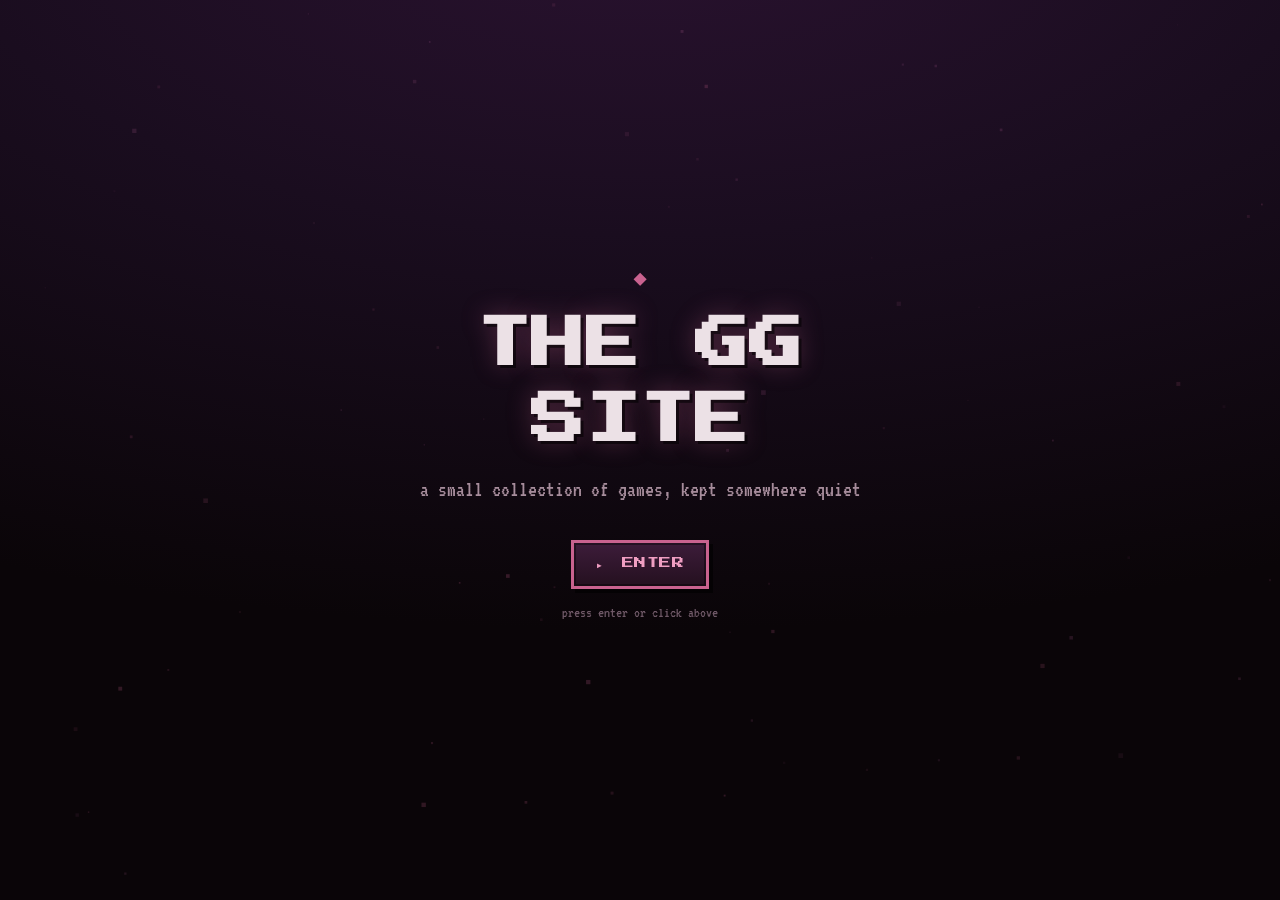
==== index.html @ e9c0b4aa "Initial commit: The GG Site game hub" ====
<!DOCTYPE html>
<html lang="en">
<head>
<meta charset="UTF-8">
<meta name="viewport" content="width=device-width, initial-scale=1.0, maximum-scale=1.0">
<title>The GG Site</title>
<link rel="preconnect" href="https://fonts.googleapis.com">
<link href="https://fonts.googleapis.com/css2?family=Press+Start+2P&family=VT323&display=swap" rel="stylesheet">
<link rel="stylesheet" href="css/style.css">
</head>
<body>

<canvas id="particle-canvas"></canvas>

<!-- ============ INTRO SCREEN ============ -->
<section id="intro-screen" class="screen">
  <div class="intro-inner">
    <div class="intro-glyph" aria-hidden="true">◆</div>
    <h1 class="intro-title">THE GG SITE</h1>
    <p class="intro-subtitle">a small collection of games, kept somewhere quiet</p>
    <button id="enter-btn" class="pixel-btn pixel-btn--primary">
      <span class="btn-arrow">▸</span> ENTER
    </button>
    <p class="intro-hint">press enter or click above</p>
  </div>
</section>

<!-- ============ MAIN HUB ============ -->
<div id="hub" class="screen hub hidden">

  <header class="hub-header">
    <div class="hub-logo" data-nav="games">
      <span class="hub-logo-glyph">◆</span>
      <span class="hub-logo-text">THE GG SITE</span>
    </div>

    <nav class="hub-nav" id="hub-nav">
      <button class="nav-btn is-active" data-nav="games">Games</button>
      <button class="nav-btn" data-nav="recommend">Recommendations</button>
      <button class="nav-btn" data-nav="settings">Settings</button>
      <button class="nav-btn" data-nav="about">About</button>
    </nav>

    <button id="music-toggle" class="icon-btn" title="Mute / Unmute music" aria-label="Mute or unmute music">
      <span id="music-icon">♪</span>
    </button>

    <button id="nav-burger" class="icon-btn burger" aria-label="Open menu">≡</button>
  </header>

  <!-- ---------- GAMES PAGE ---------- -->
  <main class="page is-active" id="page-games" data-page="games">
    <div class="page-heading">
      <h2>GAMES</h2>
      <p class="page-sub">choose something to play</p>
    </div>
    <div id="game-grid" class="game-grid">
      <!-- populated by js -->
    </div>
  </main>

  <!-- ---------- RECOMMENDATIONS PAGE ---------- -->
  <main class="page" id="page-recommend" data-page="recommend">
    <div class="page-heading">
      <h2>RECOMMENDATIONS</h2>
      <p class="page-sub">suggest a game for the site &mdash; this doesn't add it automatically, it just lets us know</p>
    </div>

    <form id="recommend-form" class="panel form-panel">
      <label class="field">
        <span>Game name *</span>
        <input type="text" id="rec-name" required maxlength="80" placeholder="e.g. Celeste">
      </label>

      <label class="field">
        <span>Link (optional)</span>
        <input type="url" id="rec-link" maxlength="300" placeholder="https://...">
      </label>

      <label class="field">
        <span>Short description</span>
        <textarea id="rec-desc" maxlength="400" rows="3" placeholder="What is this game?"></textarea>
      </label>

      <label class="field">
        <span>Why do you recommend it?</span>
        <textarea id="rec-why" maxlength="400" rows="3" placeholder="What makes it worth adding?"></textarea>
      </label>

      <label class="field">
        <span>Your name / username (optional)</span>
        <input type="text" id="rec-user" maxlength="60" placeholder="anonymous">
      </label>

      <button type="submit" class="pixel-btn pixel-btn--primary">SUBMIT RECOMMENDATION</button>
      <p id="rec-status" class="form-status" role="status"></p>
    </form>

    <div class="panel note-panel">
      <p><strong>Note:</strong> recommendations aren't wired to a live server on this build, so they're saved locally in your browser instead of pretending to send somewhere. See <code>js/recommend.js</code> for a ready-made spot to plug in a real backend endpoint.</p>
    </div>

    <div id="local-rec-list" class="local-rec-list"></div>
  </main>

  <!-- ---------- SETTINGS PAGE ---------- -->
  <main class="page" id="page-settings" data-page="settings">
    <div class="page-heading">
      <h2>SETTINGS</h2>
      <p class="page-sub">tune the site to your liking &mdash; saved on this device</p>
    </div>

    <div class="panel settings-panel">

      <div class="setting-row">
        <div class="setting-label">
          <span>Music</span>
          <span class="setting-desc">mute the background tracks</span>
        </div>
        <div class="toggle-group" data-setting="musicMuted">
          <button data-value="false" class="toggle-opt">On</button>
          <button data-value="true" class="toggle-opt">Muted</button>
        </div>
      </div>

      <div class="setting-row">
        <div class="setting-label">
          <span>Synthesizer</span>
          <span class="setting-desc">a small playable pixel keyboard alongside the music</span>
        </div>
        <div class="toggle-group" data-setting="synthEnabled">
          <button data-value="false" class="toggle-opt">Off</button>
          <button data-value="true" class="toggle-opt">On</button>
        </div>
      </div>

      <div class="setting-row">
        <div class="setting-label">
          <span>Background particles</span>
          <span class="setting-desc">floating pixel motes behind the UI</span>
        </div>
        <div class="toggle-group" data-setting="particles">
          <button data-value="true" class="toggle-opt">On</button>
          <button data-value="false" class="toggle-opt">Off</button>
        </div>
      </div>

      <div class="setting-row">
        <div class="setting-label">
          <span>Background animation</span>
          <span class="setting-desc">slow gradient drift</span>
        </div>
        <div class="toggle-group" data-setting="bgAnim">
          <button data-value="true" class="toggle-opt">On</button>
          <button data-value="false" class="toggle-opt">Off</button>
        </div>
      </div>

      <div class="setting-row">
        <div class="setting-label">
          <span>UI animation</span>
          <span class="setting-desc">menu + button motion</span>
        </div>
        <div class="toggle-group" data-setting="uiAnim">
          <button data-value="true" class="toggle-opt">On</button>
          <button data-value="false" class="toggle-opt">Off</button>
        </div>
      </div>

      <div class="setting-row">
        <div class="setting-label">
          <span>Pixel UI intensity</span>
          <span class="setting-desc">how chunky the pixel styling looks</span>
        </div>
        <div class="toggle-group" data-setting="pixelIntensity">
          <button data-value="low" class="toggle-opt">Low</button>
          <button data-value="medium" class="toggle-opt">Medium</button>
          <button data-value="high" class="toggle-opt">High</button>
        </div>
      </div>

      <div class="setting-row">
        <div class="setting-label">
          <span>Reduced motion</span>
          <span class="setting-desc">turns off all non-essential animation</span>
        </div>
        <div class="toggle-group" data-setting="reducedMotion">
          <button data-value="false" class="toggle-opt">Off</button>
          <button data-value="true" class="toggle-opt">On</button>
        </div>
      </div>

    </div>

    <button id="reset-settings" class="pixel-btn">RESET TO DEFAULTS</button>
  </main>

  <!-- ---------- ABOUT PAGE ---------- -->
  <main class="page" id="page-about" data-page="about">
    <div class="page-heading">
      <h2>ABOUT</h2>
      <p class="page-sub">what this place is</p>
    </div>
    <div class="panel about-panel">
      <p>The GG Site is a small hub for games &mdash; a quiet corner of the internet where a handful of little projects live side by side.</p>
      <p>Every game here keeps its own folder inside <code>/games</code>. The site reads a short <code>README.md</code> from each folder for its description, so adding a new game is as simple as dropping in a new folder and updating the manifest.</p>
      <p>Nothing here is trying to be a platform. It's just a launcher.</p>
    </div>
  </main>

</div>

<!-- ============ GAME PLAYER OVERLAY ============ -->
<div id="game-player" class="screen game-player hidden">
  <div class="player-bar">
    <button id="player-back" class="pixel-btn player-back">◂ BACK TO HUB</button>
    <span id="player-title" class="player-title"></span>
  </div>
  <iframe id="player-frame" title="Game" allowfullscreen></iframe>
</div>

<script src="js/particles.js"></script>
<script src="js/music.js"></script>
<script src="js/synth.js"></script>
<script src="js/settings.js"></script>
<script src="js/games.js"></script>
<script src="js/recommend.js"></script>
<script src="js/main.js"></script>
</body>
</html>
---- css/style.css ----
/* ==========================================================
   THE GG SITE — core styles
   ========================================================== */

:root{
  --bg-top: #2a1230;
  --bg-mid: #1a0d1f;
  --bg-bottom: #0a0508;
  --panel-bg: #150a18;
  --panel-border: #6b3a5c;
  --panel-border-bright: #a85a8c;
  --accent: #c9628f;
  --accent-bright: #ef9ec2;
  --accent-dim: #7a4a63;
  --text-main: #ece1e6;
  --text-dim: #a68c9b;
  --text-faint: #6e5866;
  --danger: #c9626a;
  --ok: #7ec98f;

  --px: 3px;                 /* pixel border unit, changes with intensity */
  --radius: 0px;              /* pixel look = no rounding by default */
  --anim-speed: 1;

  --font-display: 'Press Start 2P', monospace;
  --font-body: 'VT323', monospace;
}

[data-pixel="low"]{ --px: 2px; }
[data-pixel="medium"]{ --px: 3px; }
[data-pixel="high"]{ --px: 5px; }

[data-reduced-motion="true"] *{
  animation-duration: 0.001ms !important;
  animation-iteration-count: 1 !important;
  transition-duration: 0.001ms !important;
  scroll-behavior: auto !important;
}

*{ box-sizing: border-box; }

html, body{
  margin:0; padding:0;
  height:100%;
  background: var(--bg-bottom);
  color: var(--text-main);
  font-family: var(--font-body);
  font-size: 19px;
  overflow-x: hidden;
  image-rendering: pixelated;
}

body{
  min-height: 100vh;
  background: radial-gradient(ellipse 120% 80% at 50% -10%, var(--bg-top) 0%, var(--bg-mid) 45%, var(--bg-bottom) 100%);
  background-attachment: fixed;
  position: relative;
}

body[data-bg-anim="true"]{
  animation: bg-drift 22s ease-in-out infinite alternate;
}
@keyframes bg-drift{
  0%   { background-position: 50% 0%; }
  100% { background-position: 50% 12%; }
}

h1,h2,h3, .pixel-btn, .hub-logo-text, .nav-btn, .intro-title{
  font-family: var(--font-display);
  letter-spacing: 0.5px;
}

::selection{ background: var(--accent-dim); color: var(--text-main); }

a{ color: var(--accent-bright); }

/* scrollbar, pixel flavored */
::-webkit-scrollbar{ width: 10px; }
::-webkit-scrollbar-track{ background: var(--bg-bottom); }
::-webkit-scrollbar-thumb{ background: var(--panel-border); border: 1px solid var(--bg-bottom); }

/* ---------------- particles canvas ---------------- */
#particle-canvas{
  position: fixed;
  inset: 0;
  width: 100%;
  height: 100%;
  z-index: 0;
  pointer-events: none;
}

/* ---------------- generic screen ---------------- */
.screen{
  position: relative;
  z-index: 1;
  min-height: 100vh;
  width: 100%;
}
.hidden{ display: none !important; }

/* ==========================================================
   INTRO SCREEN
   ========================================================== */
#intro-screen{
  display:flex;
  align-items:center;
  justify-content:center;
  text-align:center;
  padding: 24px;
  transition: opacity 0.6s ease, transform 0.6s ease;
}
#intro-screen.fade-out{
  opacity: 0;
  transform: scale(1.03);
  pointer-events: none;
}

.intro-inner{
  max-width: 560px;
}

.intro-glyph{
  color: var(--accent);
  font-size: 22px;
  margin-bottom: 18px;
  animation: pulse-glyph 2.4s ease-in-out infinite;
}
[data-ui-anim="false"] .intro-glyph{ animation: none; }
@keyframes pulse-glyph{
  0%,100%{ opacity: .55; transform: translateY(0); }
  50%{ opacity: 1; transform: translateY(-4px); }
}

.intro-title{
  font-size: clamp(28px, 7vw, 54px);
  line-height: 1.4;
  margin: 0 0 18px;
  color: var(--text-main);
  text-shadow: 3px 3px 0 rgba(0,0,0,0.55), 0 0 24px rgba(201,98,143,0.35);
}

.intro-subtitle{
  color: var(--text-dim);
  font-size: 22px;
  margin: 0 0 40px;
}

.intro-hint{
  margin-top: 16px;
  color: var(--text-faint);
  font-size: 15px;
}

/* ==========================================================
   PIXEL BUTTONS
   ========================================================== */
.pixel-btn{
  font-family: var(--font-display);
  font-size: 12px;
  color: var(--text-main);
  background: var(--panel-bg);
  border: var(--px) solid var(--panel-border);
  box-shadow:
    inset 0 0 0 2px rgba(0,0,0,0.4),
    4px 4px 0 rgba(0,0,0,0.55);
  padding: 14px 22px;
  cursor: pointer;
  position: relative;
  transition: transform .12s ease, box-shadow .12s ease, background .12s ease, border-color .12s ease;
}
[data-ui-anim="false"] .pixel-btn{ transition: background .12s ease, border-color .12s ease; }

.pixel-btn:hover{
  border-color: var(--accent-bright);
  color: var(--accent-bright);
}
[data-ui-anim="true"] .pixel-btn:hover{
  transform: translate(-2px,-2px);
  box-shadow: inset 0 0 0 2px rgba(0,0,0,0.4), 6px 6px 0 rgba(0,0,0,0.55);
}
.pixel-btn:active{
  transform: translate(0,0);
  box-shadow: inset 0 0 0 2px rgba(0,0,0,0.4), 2px 2px 0 rgba(0,0,0,0.55);
}
.pixel-btn:focus-visible{
  outline: 2px solid var(--accent-bright);
  outline-offset: 2px;
}

.pixel-btn--primary{
  background: linear-gradient(180deg, #3d1c3a, #24101f);
  border-color: var(--accent);
  color: var(--accent-bright);
}
.pixel-btn--primary:hover{ border-color: var(--accent-bright); }

.btn-arrow{ display:inline-block; margin-right: 6px; }

.icon-btn{
  font-family: var(--font-display);
  background: var(--panel-bg);
  border: var(--px) solid var(--panel-border);
  color: var(--text-main);
  width: 42px; height: 42px;
  display:flex; align-items:center; justify-content:center;
  cursor:pointer;
  font-size: 16px;
  flex-shrink: 0;
}
.icon-btn:hover{ border-color: var(--accent-bright); color: var(--accent-bright); }

/* ==========================================================
   HUB LAYOUT
   ========================================================== */
.hub{
  display:flex;
  flex-direction: column;
  min-height: 100vh;
}
.hub.entering .page.is-active{
  animation: page-in .5s ease both;
}
@keyframes page-in{
  from{ opacity: 0; transform: translateY(10px); }
  to{ opacity: 1; transform: translateY(0); }
}

.hub-header{
  display:flex;
  align-items:center;
  gap: 18px;
  padding: 16px 28px;
  border-bottom: var(--px) solid var(--panel-border);
  background: rgba(10,5,8,0.55);
  backdrop-filter: blur(2px);
  position: sticky;
  top:0;
  z-index: 5;
}

.hub-logo{
  display:flex;
  align-items:center;
  gap: 10px;
  cursor:pointer;
  user-select:none;
}
.hub-logo-glyph{ color: var(--accent); font-size: 14px; }
.hub-logo-text{ font-size: 13px; letter-spacing: 1px; }

.hub-nav{
  display:flex;
  gap: 6px;
  flex: 1;
}

.nav-btn{
  font-family: var(--font-display);
  font-size: 11px;
  background: transparent;
  border: var(--px) solid transparent;
  color: var(--text-dim);
  padding: 10px 14px;
  cursor: pointer;
  transition: color .15s ease, border-color .15s ease, background .15s ease;
}
.nav-btn:hover{ color: var(--text-main); }
.nav-btn.is-active{
  color: var(--accent-bright);
  border-color: var(--panel-border);
  background: rgba(201,98,143,0.08);
}

/* ==========================================================
   PAGES
   ========================================================== */
.page{
  display:none;
  flex: 1;
  padding: 36px 40px 80px;
  max-width: 1180px;
  width: 100%;
  margin: 0 auto;
}
.page.is-active{ display:block; }

.page-heading{ margin-bottom: 28px; }
.page-heading h2{
  font-size: 20px;
  margin: 0 0 8px;
  color: var(--text-main);
}
.page-sub{
  margin:0;
  color: var(--text-dim);
  font-size: 20px;
}

.panel{
  background: var(--panel-bg);
  border: var(--px) solid var(--panel-border);
  box-shadow: inset 0 0 0 2px rgba(0,0,0,0.35);
  padding: 22px;
}

/* ==========================================================
   GAME GRID
   ========================================================== */
.game-grid{
  display:grid;
  grid-template-columns: repeat(auto-fill, minmax(260px, 1fr));
  gap: 20px;
}

.game-card{
  background: var(--panel-bg);
  border: var(--px) solid var(--panel-border);
  box-shadow: inset 0 0 0 2px rgba(0,0,0,0.35), 4px 4px 0 rgba(0,0,0,0.45);
  display:flex;
  flex-direction:column;
  overflow:hidden;
  transition: transform .15s ease, border-color .15s ease, box-shadow .15s ease;
}
[data-ui-anim="true"] .game-card:hover{
  transform: translate(-3px,-3px);
  box-shadow: inset 0 0 0 2px rgba(0,0,0,0.35), 7px 7px 0 rgba(0,0,0,0.45);
}
.game-card:hover{ border-color: var(--accent-bright); }

.game-thumb{
  width: 100%;
  aspect-ratio: 16/9;
  background: linear-gradient(135deg, #2a1230, #120810);
  display:flex;
  align-items:center;
  justify-content:center;
  border-bottom: var(--px) solid var(--panel-border);
  overflow:hidden;
}
.game-thumb img{ width:100%; height:100%; object-fit: cover; image-rendering: pixelated; }
.game-thumb-fallback{ font-size: 34px; color: var(--accent-dim); }

.game-card-body{
  padding: 16px;
  display:flex;
  flex-direction:column;
  gap: 10px;
  flex: 1;
}
.game-card-title{
  font-family: var(--font-display);
  font-size: 13px;
  color: var(--text-main);
}
.game-card-desc{
  color: var(--text-dim);
  font-size: 18px;
  line-height: 1.35;
  flex: 1;
  margin: 0;
  max-height: 4.2em;
  overflow: hidden;
}
.play-btn{
  align-self: flex-start;
  font-size: 11px;
  padding: 10px 16px;
}

.empty-state{
  color: var(--text-faint);
  font-size: 20px;
  padding: 40px;
  text-align:center;
  border: var(--px) dashed var(--panel-border);
}

/* ==========================================================
   RECOMMENDATIONS
   ========================================================== */
.form-panel{
  display:flex;
  flex-direction: column;
  gap: 16px;
  max-width: 640px;
  margin-bottom: 24px;
}
.field{
  display:flex;
  flex-direction: column;
  gap: 6px;
  font-size: 16px;
  color: var(--text-dim);
}
.field input, .field textarea{
  font-family: var(--font-body);
  font-size: 18px;
  background: #0e0710;
  border: 2px solid var(--panel-border);
  color: var(--text-main);
  padding: 10px 12px;
  resize: vertical;
}
.field input:focus, .field textarea:focus{
  outline: none;
  border-color: var(--accent-bright);
}
.form-status{
  min-height: 20px;
  font-size: 16px;
  margin: 4px 0 0;
}
.form-status.ok{ color: var(--ok); }
.form-status.err{ color: var(--danger); }

.note-panel{
  max-width: 640px;
  font-size: 17px;
  color: var(--text-dim);
  margin-bottom: 24px;
}
.note-panel code{ color: var(--accent-bright); }

.local-rec-list{
  display:flex;
  flex-direction: column;
  gap: 12px;
  max-width: 640px;
}
.local-rec-item{
  background: var(--panel-bg);
  border: 2px solid var(--panel-border);
  padding: 14px 16px;
  font-size: 17px;
}
.local-rec-item h4{
  margin: 0 0 4px;
  font-family: var(--font-display);
  font-size: 12px;
  color: var(--accent-bright);
}
.local-rec-item p{ margin: 4px 0; color: var(--text-dim); }

/* ==========================================================
   SETTINGS
   ========================================================== */
.settings-panel{
  display:flex;
  flex-direction: column;
  gap: 4px;
  max-width: 680px;
  margin-bottom: 20px;
}
.setting-row{
  display:flex;
  align-items:center;
  justify-content: space-between;
  gap: 16px;
  padding: 16px 4px;
  border-bottom: 1px solid var(--accent-dim);
  flex-wrap: wrap;
}
.setting-row:last-child{ border-bottom: none; }
.setting-label{
  display:flex;
  flex-direction: column;
  gap: 3px;
}
.setting-label span:first-child{ color: var(--text-main); font-size: 18px; }
.setting-desc{ color: var(--text-faint); font-size: 15px; }

.toggle-group{ display:flex; border: 2px solid var(--panel-border); }
.toggle-opt{
  font-family: var(--font-display);
  font-size: 10px;
  background: transparent;
  border: none;
  color: var(--text-dim);
  padding: 10px 14px;
  cursor:pointer;
}
.toggle-opt + .toggle-opt{ border-left: 2px solid var(--panel-border); }
.toggle-opt.is-active{
  background: var(--accent-dim);
  color: var(--text-main);
}
.toggle-opt:hover:not(.is-active){ color: var(--text-main); }

/* ==========================================================
   ABOUT
   ========================================================== */
.about-panel{ max-width: 680px; font-size: 19px; color: var(--text-dim); line-height: 1.5; }
.about-panel p{ margin: 0 0 14px; }
.about-panel code{ color: var(--accent-bright); }

/* ==========================================================
   GAME PLAYER
   ========================================================== */
.game-player{
  position: fixed;
  inset: 0;
  z-index: 20;
  background: #060305;
  display:flex;
  flex-direction: column;
  opacity: 0;
  transition: opacity .35s ease;
}
.game-player.visible{ opacity: 1; }

.player-bar{
  display:flex;
  align-items:center;
  gap: 18px;
  padding: 12px 20px;
  border-bottom: var(--px) solid var(--panel-border);
  background: var(--panel-bg);
}
.player-back{ font-size: 11px; padding: 10px 14px; }
.player-title{
  font-family: var(--font-display);
  font-size: 12px;
  color: var(--text-dim);
}
#player-frame{
  flex: 1;
  width: 100%;
  border: none;
  background: #000;
}

/* ==========================================================
   SYNTH PANEL
   ========================================================== */
.synth-panel{
  position: fixed;
  right: 20px;
  bottom: 20px;
  z-index: 6;
  background: var(--panel-bg);
  border: var(--px) solid var(--panel-border);
  box-shadow: inset 0 0 0 2px rgba(0,0,0,0.35), 4px 4px 0 rgba(0,0,0,0.5);
  padding: 12px 14px;
  transition: opacity .2s ease, transform .2s ease;
}
.synth-panel.hidden{ display:none; }

.synth-title{
  font-family: var(--font-display);
  font-size: 9px;
  color: var(--text-dim);
  margin-bottom: 10px;
  letter-spacing: 0.5px;
}

.synth-keys{ display:flex; gap: 6px; }
.synth-key{
  font-family: var(--font-display);
  font-size: 11px;
  width: 34px; height: 40px;
  background: #1d0f20;
  border: 2px solid var(--panel-border);
  color: var(--text-dim);
  cursor: pointer;
  transition: transform .08s ease, background .08s ease, color .08s ease;
}
.synth-key:hover{ color: var(--text-main); border-color: var(--accent-bright); }
.synth-key.is-pressed{
  background: var(--accent-dim);
  color: var(--text-main);
  transform: translateY(2px);
}

@media (max-width: 480px){
  .synth-panel{ right: 10px; bottom: 10px; padding: 10px; }
  .synth-key{ width: 28px; height: 34px; font-size: 10px; }
}

/* ==========================================================
   RESPONSIVE
   ========================================================== */
@media (max-width: 860px){
  .hub-nav{ display:none; }
  .hub-nav.open{
    display:flex;
    position: absolute;
    top: 100%;
    left: 0; right: 0;
    flex-direction: column;
    background: var(--panel-bg);
    border-bottom: var(--px) solid var(--panel-border);
    padding: 8px;
    z-index: 10;
  }
  .burger{ display:flex; }
  .page{ padding: 24px 18px 60px; }
}
@media (min-width: 861px){
  .burger{ display:none; }
}

@media (max-width: 480px){
  .intro-title{ font-size: 26px; }
  .hub-header{ padding: 12px 14px; gap: 10px; }
  .hub-logo-text{ display:none; }
  .setting-row{ flex-direction: column; align-items: flex-start; }
}
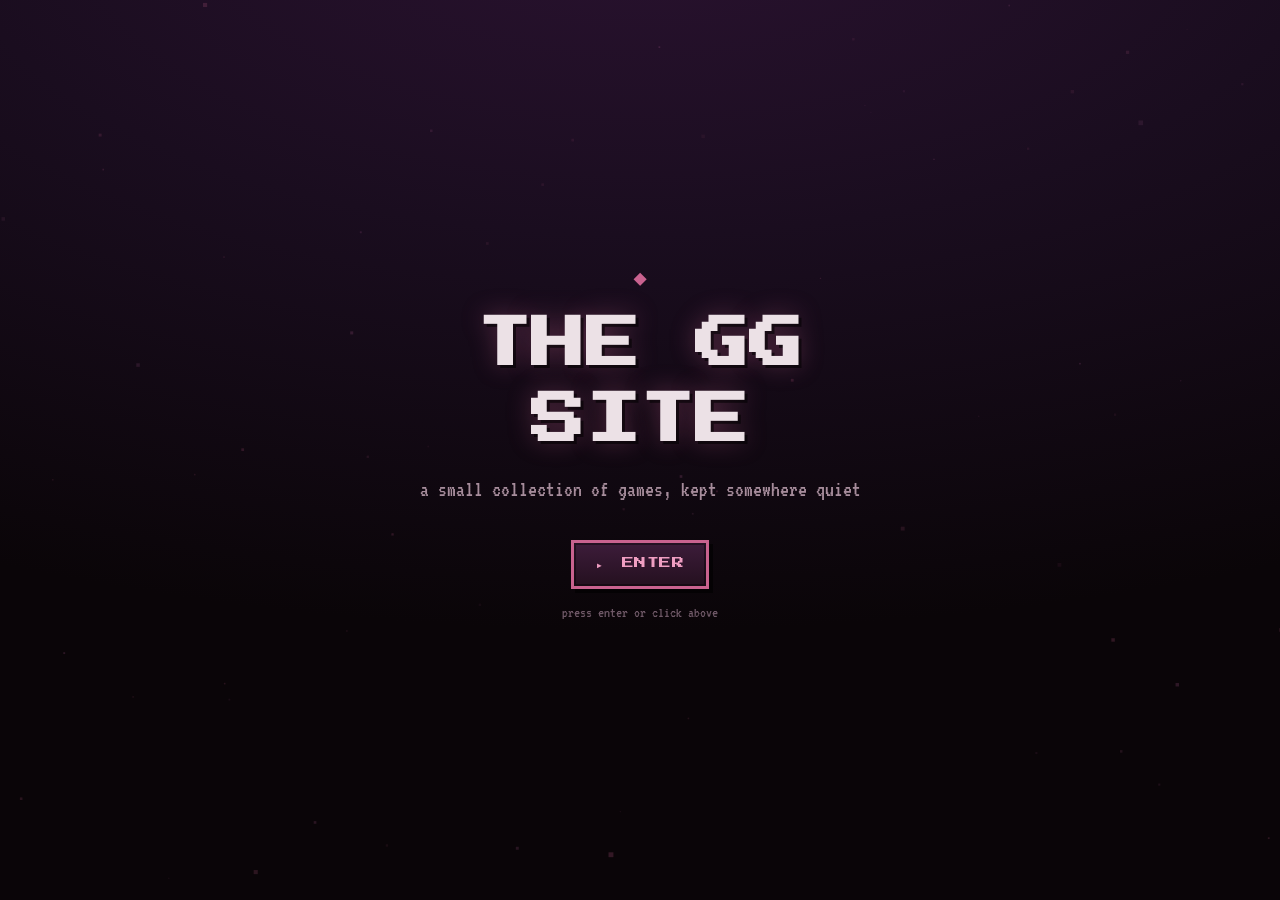
==== commit f0c78fe0: "Add music visualizer, expand supported audio formats, add ADHD-friendly focus/sensory settings" ====
--- a/index.html
+++ b/index.html
@@ -123,6 +123,19 @@
         </div>
       </div>
 
+      <div class="settings-subheading">Focus &amp; Sensory <span>(ADHD-friendly)</span></div>
+
+      <div class="setting-row">
+        <div class="setting-label">
+          <span>Music visualizer</span>
+          <span class="setting-desc">quiet bars pulsing with the current track — a focus anchor for the ears and eyes together</span>
+        </div>
+        <div class="toggle-group" data-setting="visualizer">
+          <button data-value="false" class="toggle-opt">Off</button>
+          <button data-value="true" class="toggle-opt">On</button>
+        </div>
+      </div>
+
       <div class="setting-row">
         <div class="setting-label">
           <span>Synthesizer</span>
@@ -133,6 +146,30 @@
           <button data-value="true" class="toggle-opt">On</button>
         </div>
       </div>
+
+      <div class="setting-row">
+        <div class="setting-label">
+          <span>Extra focus outlines</span>
+          <span class="setting-desc">thicker, brighter highlight on whatever's selected or hovered</span>
+        </div>
+        <div class="toggle-group" data-setting="focusOutlines">
+          <button data-value="false" class="toggle-opt">Off</button>
+          <button data-value="true" class="toggle-opt">On</button>
+        </div>
+      </div>
+
+      <div class="setting-row">
+        <div class="setting-label">
+          <span>Simplify interface</span>
+          <span class="setting-desc">fewer moving parts on screen — turns off card hover motion and tightens layout</span>
+        </div>
+        <div class="toggle-group" data-setting="simplifyUI">
+          <button data-value="false" class="toggle-opt">Off</button>
+          <button data-value="true" class="toggle-opt">On</button>
+        </div>
+      </div>
+
+      <div class="settings-subheading">Display</div>
 
       <div class="setting-row">
         <div class="setting-label">
@@ -221,6 +258,7 @@
 
 <script src="js/particles.js"></script>
 <script src="js/music.js"></script>
+<script src="js/visualizer.js"></script>
 <script src="js/synth.js"></script>
 <script src="js/settings.js"></script>
 <script src="js/games.js"></script>
--- a/css/style.css
+++ b/css/style.css
@@ -37,6 +37,30 @@
   scroll-behavior: auto !important;
 }
 
+/* ADHD-friendly: stronger, unmissable focus/hover state */
+[data-focus-outlines="true"] a:hover,
+[data-focus-outlines="true"] button:hover,
+[data-focus-outlines="true"] .game-card:hover,
+[data-focus-outlines="true"] .nav-btn.is-active,
+[data-focus-outlines="true"] *:focus-visible{
+  outline: 3px solid var(--accent-bright) !important;
+  outline-offset: 3px;
+}
+[data-focus-outlines="true"] .toggle-opt.is-active{
+  box-shadow: 0 0 0 2px var(--accent-bright);
+}
+
+/* ADHD-friendly: fewer moving/decorative parts, more breathing room */
+[data-simplify="true"] .game-card,
+[data-simplify="true"] .pixel-btn,
+[data-simplify="true"] .icon-btn{
+  transition: none !important;
+  transform: none !important;
+}
+[data-simplify="true"] .game-grid{ gap: 28px; }
+[data-simplify="true"] .page{ max-width: 900px; }
+[data-simplify="true"] .intro-glyph{ animation: none !important; }
+
 *{ box-sizing: border-box; }
 
 html, body{
@@ -450,6 +474,21 @@
   gap: 4px;
   max-width: 680px;
   margin-bottom: 20px;
+}
+.settings-subheading{
+  font-family: var(--font-display);
+  font-size: 11px;
+  color: var(--accent-bright);
+  margin: 22px 0 4px;
+  padding-bottom: 8px;
+  border-bottom: 2px solid var(--panel-border);
+}
+.settings-subheading:first-child{ margin-top: 4px; }
+.settings-subheading span{
+  font-family: var(--font-body);
+  font-size: 14px;
+  color: var(--text-faint);
+  margin-left: 6px;
 }
 .setting-row{
   display:flex;
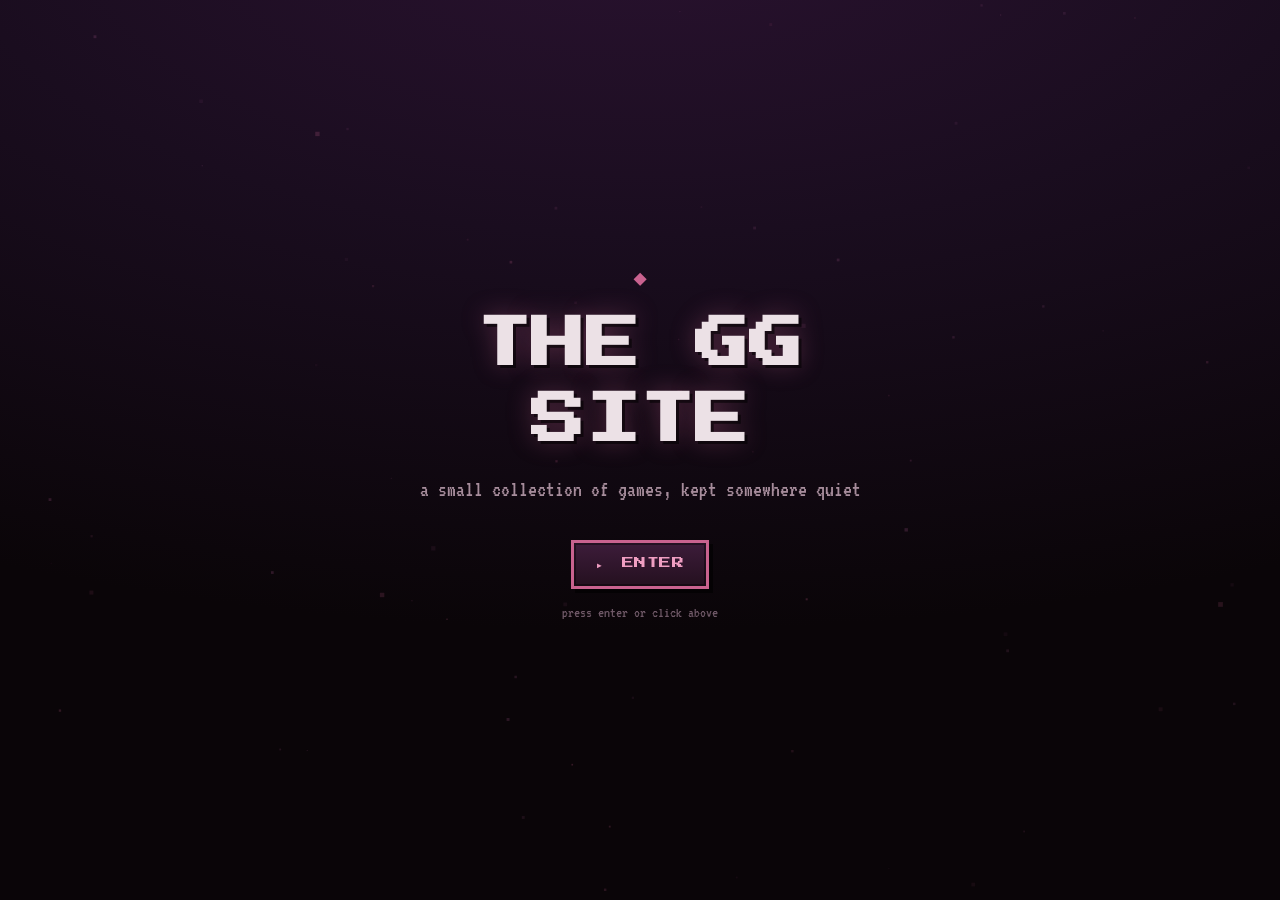
==== commit 85bc6bce: "Add fullscreen button to game player; auto-regenerate manifests via GitHub Action on push" ====
--- a/index.html
+++ b/index.html
@@ -252,6 +252,7 @@
   <div class="player-bar">
     <button id="player-back" class="pixel-btn player-back">◂ BACK TO HUB</button>
     <span id="player-title" class="player-title"></span>
+    <button id="player-fullscreen" class="icon-btn player-fullscreen" title="Fullscreen" aria-label="Toggle fullscreen">⛶</button>
   </div>
   <iframe id="player-frame" title="Game" allowfullscreen></iframe>
 </div>
--- a/css/style.css
+++ b/css/style.css
@@ -560,7 +560,9 @@
   font-family: var(--font-display);
   font-size: 12px;
   color: var(--text-dim);
-}
+  flex: 1;
+}
+.player-fullscreen{ margin-left: auto; }
 #player-frame{
   flex: 1;
   width: 100%;
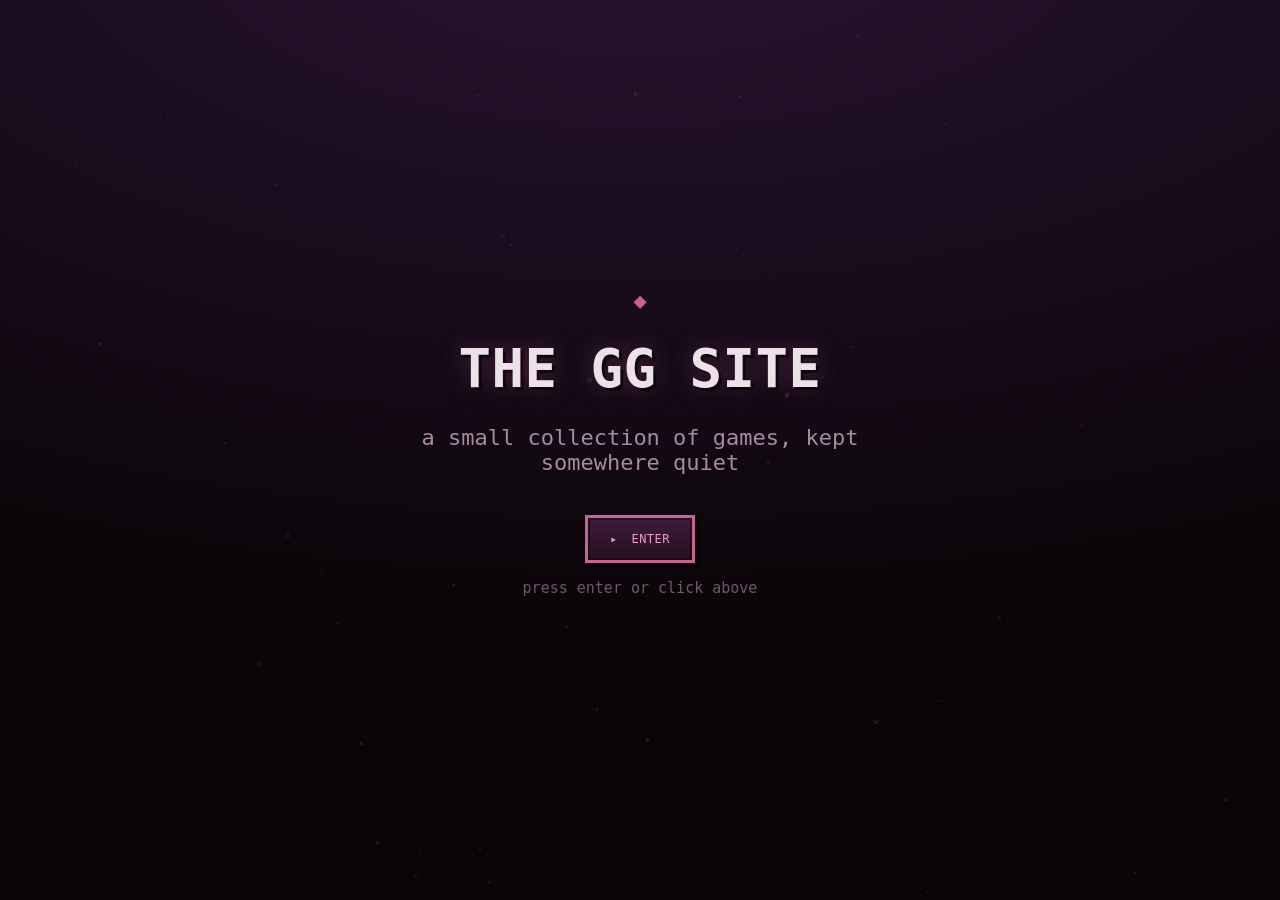
==== commit 7f5f1bab: "Add watchdog (broken-code detection, blocked-load fallback, redirect/popup protection), sandboxed ga" ====
--- a/index.html
+++ b/index.html
@@ -3,12 +3,14 @@
 <head>
 <meta charset="UTF-8">
 <meta name="viewport" content="width=device-width, initial-scale=1.0, maximum-scale=1.0">
+<meta http-equiv="Content-Security-Policy" content="default-src 'self'; script-src 'self'; style-src 'self' 'unsafe-inline' https://fonts.googleapis.com; font-src https://fonts.gstatic.com; img-src 'self' data:; media-src 'self'; connect-src 'self' https://formspree.io; frame-src 'self'; base-uri 'self'; form-action 'self' https://formspree.io;">
 <title>The GG Site</title>
 <link rel="preconnect" href="https://fonts.googleapis.com">
 <link href="https://fonts.googleapis.com/css2?family=Press+Start+2P&family=VT323&display=swap" rel="stylesheet">
 <link rel="stylesheet" href="css/style.css">
 </head>
 <body>
+<script src="js/watchdog.js"></script>
 
 <canvas id="particle-canvas"></canvas>
 
@@ -97,7 +99,7 @@
     </form>
 
     <div class="panel note-panel">
-      <p><strong>Note:</strong> recommendations aren't wired to a live server on this build, so they're saved locally in your browser instead of pretending to send somewhere. See <code>js/recommend.js</code> for a ready-made spot to plug in a real backend endpoint.</p>
+      <p><strong>Note:</strong> recommendations are saved locally in your browser unless a real backend has been connected (see <code>js/recommend.js</code> — Formspree is the easiest free option). Nothing is ever claimed as "sent" unless it actually was.</p>
     </div>
 
     <div id="local-rec-list" class="local-rec-list"></div>
@@ -120,6 +122,19 @@
         <div class="toggle-group" data-setting="musicMuted">
           <button data-value="false" class="toggle-opt">On</button>
           <button data-value="true" class="toggle-opt">Muted</button>
+        </div>
+      </div>
+
+      <div class="settings-subheading">Safety</div>
+
+      <div class="setting-row">
+        <div class="setting-label">
+          <span>Redirect / pop-up protection</span>
+          <span class="setting-desc">warns before this tab navigates away unexpectedly, and blocks pop-ups triggered by the site's own code</span>
+        </div>
+        <div class="toggle-group" data-setting="navGuard">
+          <button data-value="true" class="toggle-opt">On</button>
+          <button data-value="false" class="toggle-opt">Off</button>
         </div>
       </div>
 
@@ -254,7 +269,13 @@
     <span id="player-title" class="player-title"></span>
     <button id="player-fullscreen" class="icon-btn player-fullscreen" title="Fullscreen" aria-label="Toggle fullscreen">⛶</button>
   </div>
-  <iframe id="player-frame" title="Game" allowfullscreen></iframe>
+  <div id="player-fallback" class="player-fallback hidden">
+    <p>This game didn't load. It may be blocked by a browser extension, a network/content filter, or the game's own files may be missing.</p>
+    <button id="player-retry" class="pixel-btn">RETRY</button>
+  </div>
+  <iframe id="player-frame" title="Game" allowfullscreen
+    sandbox="allow-scripts allow-same-origin allow-forms allow-pointer-lock allow-modals"
+    referrerpolicy="no-referrer"></iframe>
 </div>
 
 <script src="js/particles.js"></script>
--- a/css/style.css
+++ b/css/style.css
@@ -570,6 +570,43 @@
   background: #000;
 }
 
+.player-fallback{
+  flex: 1;
+  display:flex;
+  flex-direction: column;
+  align-items:center;
+  justify-content:center;
+  gap: 18px;
+  padding: 30px;
+  text-align:center;
+  color: var(--text-dim);
+  font-size: 18px;
+  max-width: 560px;
+  margin: 0 auto;
+}
+.player-fallback.hidden{ display:none; }
+
+/* ==========================================================
+   WATCHDOG TOAST
+   ========================================================== */
+.watchdog-toast{
+  position: fixed;
+  bottom: 18px;
+  left: 50%;
+  transform: translateX(-50%);
+  z-index: 50;
+  background: var(--panel-bg);
+  border: var(--px) solid var(--panel-border);
+  box-shadow: inset 0 0 0 2px rgba(0,0,0,0.4), 4px 4px 0 rgba(0,0,0,0.5);
+  color: var(--text-main);
+  padding: 12px 18px;
+  font-size: 16px;
+  max-width: min(90vw, 420px);
+  text-align:center;
+}
+.watchdog-toast.warn{ border-color: var(--danger); color: var(--danger); }
+.watchdog-toast.hidden{ display:none; }
+
 /* ==========================================================
    SYNTH PANEL
    ========================================================== */
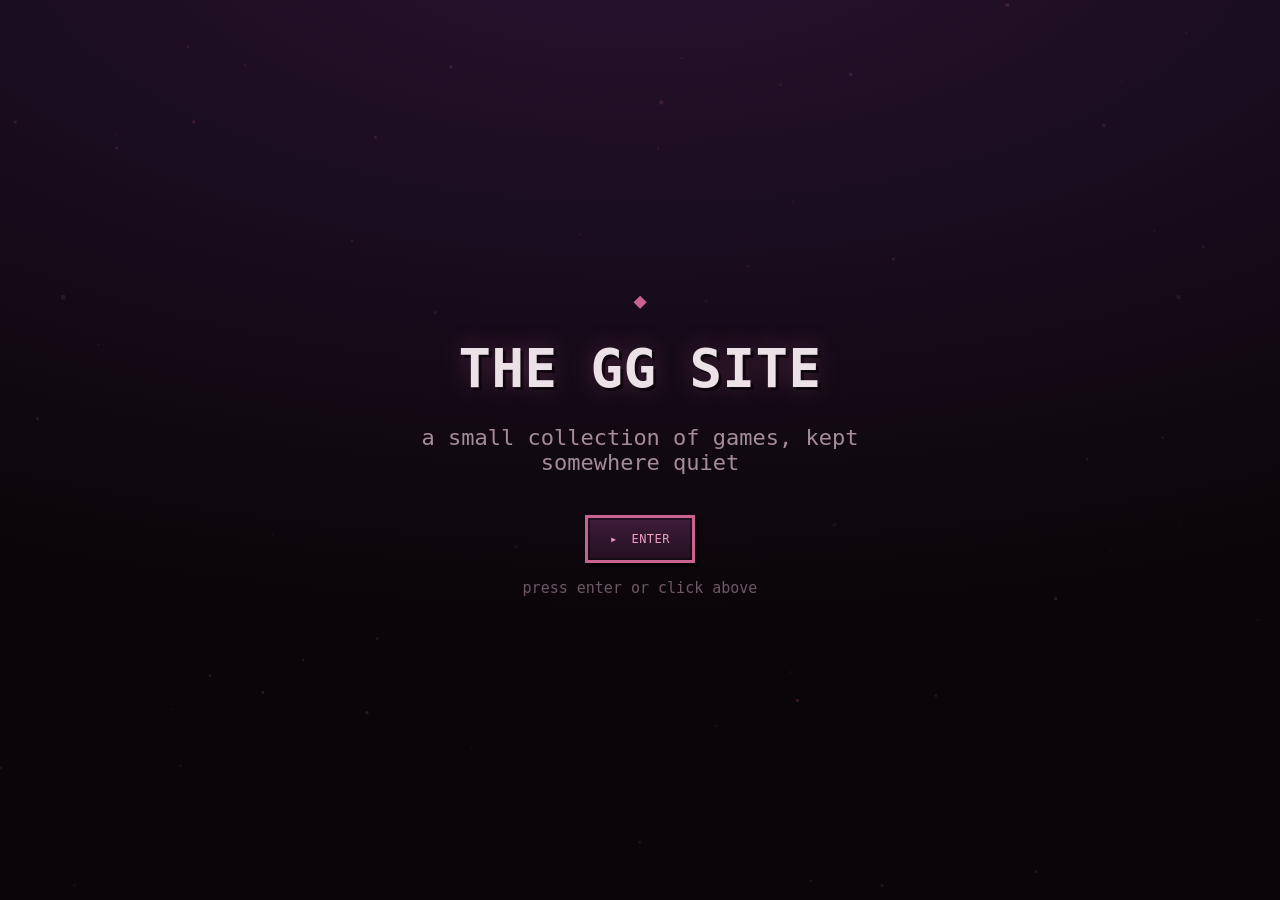
==== commit 2f69a218: "finalv1upd" ====
--- a/index.html
+++ b/index.html
@@ -254,7 +254,7 @@
       <p class="page-sub">what this place is</p>
     </div>
     <div class="panel about-panel">
-      <p>The GG Site is a small hub for games &mdash; a quiet corner of the internet where a handful of little projects live side by side.</p>
+      <p>THE GG SITE IS THEEE SITE MY DUDE, but there are rules.</p>
       <p>Every game here keeps its own folder inside <code>/games</code>. The site reads a short <code>README.md</code> from each folder for its description, so adding a new game is as simple as dropping in a new folder and updating the manifest.</p>
       <p>Nothing here is trying to be a platform. It's just a launcher.</p>
     </div>
